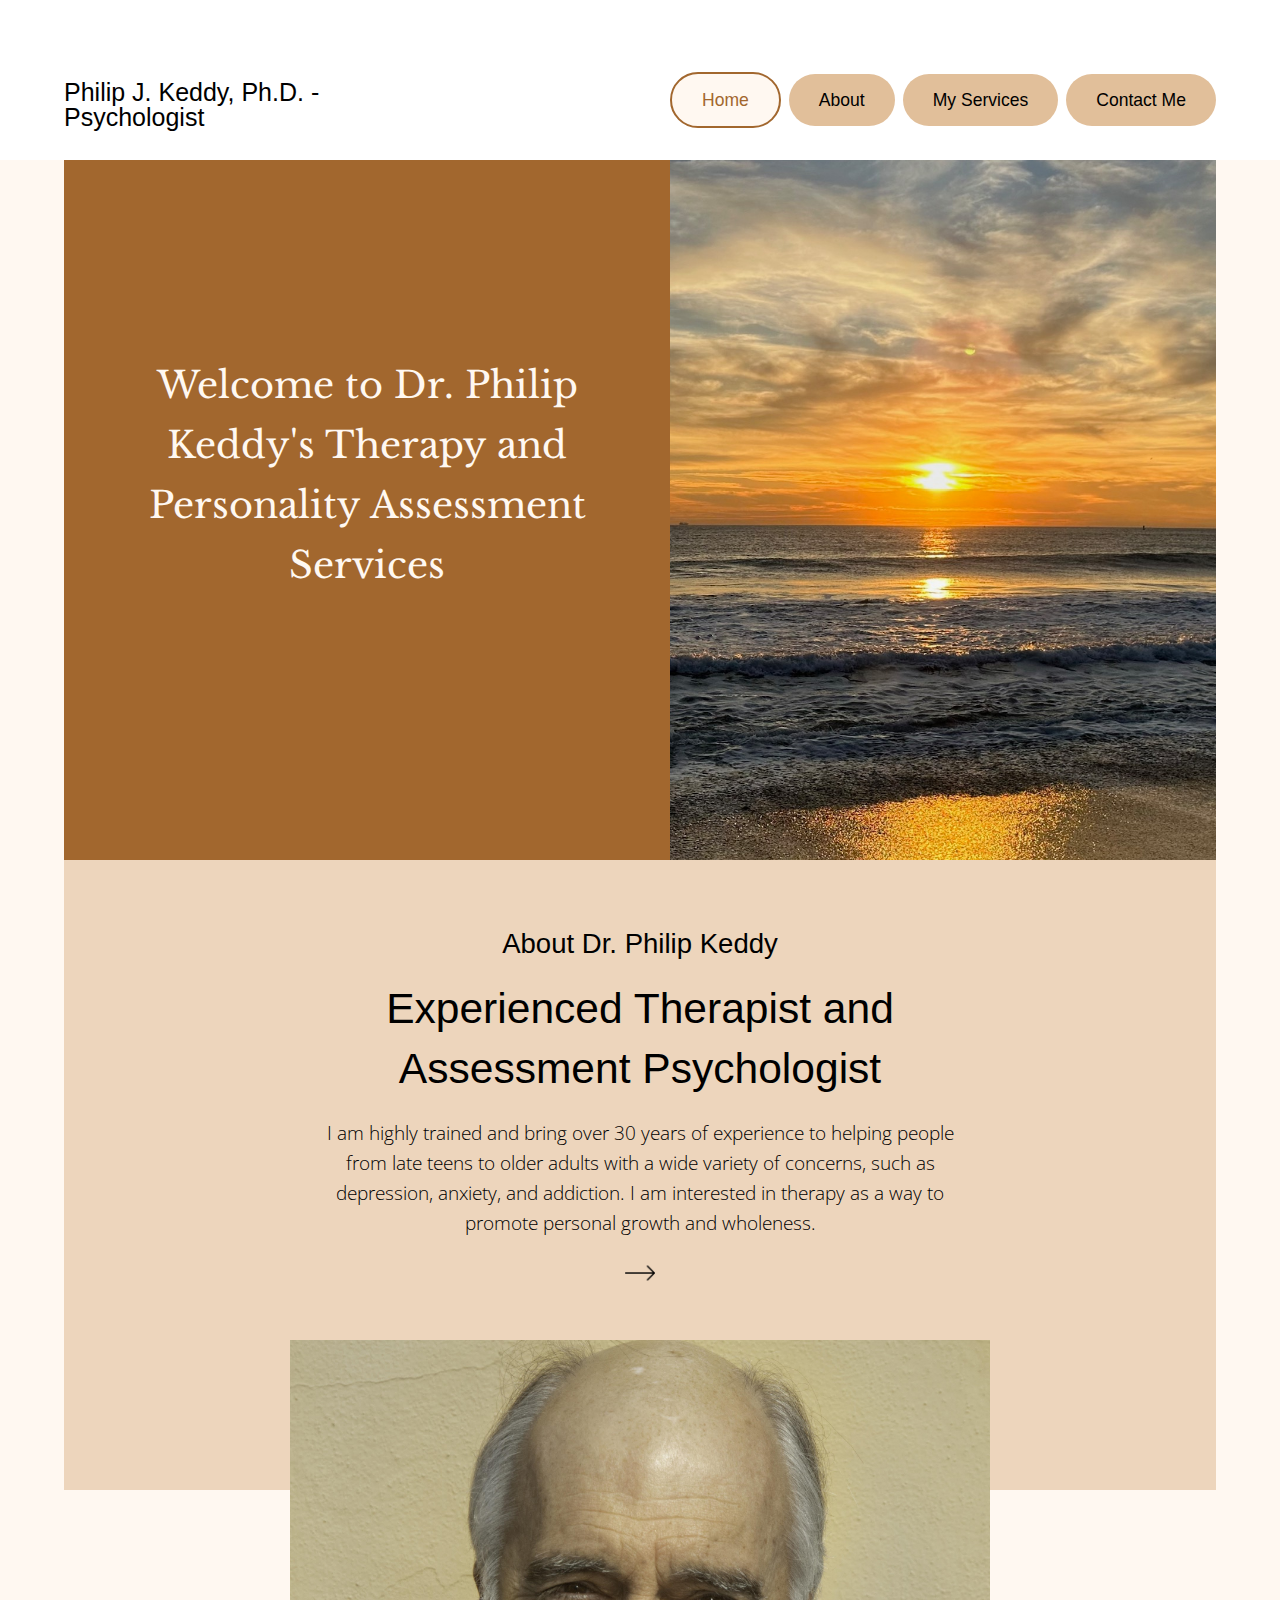
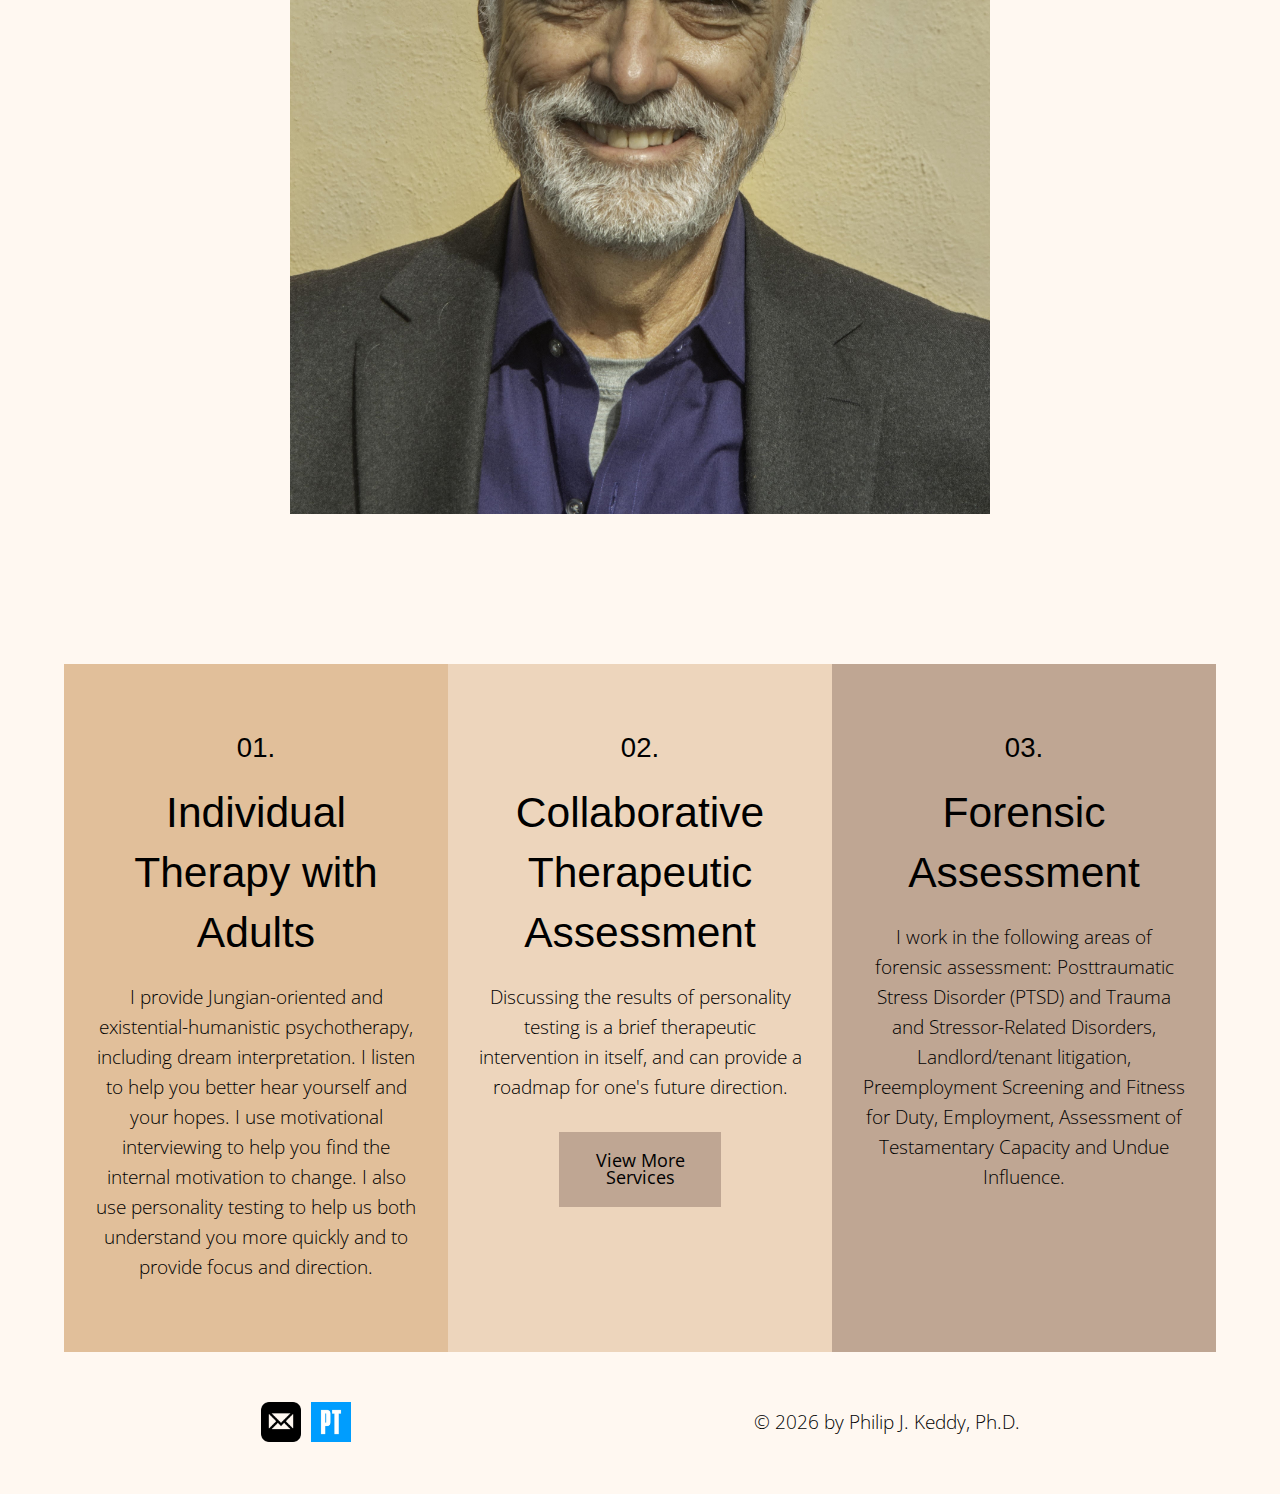
==== index.html @ f0e4ea2b "Add: final presentation" ====
<!DOCTYPE html>
<html lang="en">

<head>
    <meta charset="UTF-8">
    <meta name="viewport" content="width=device-width, initial-scale=1.0">
    <link rel="stylesheet" type="text/css" href="css/html5reset.css">
    <link rel="stylesheet" type="text/css" href="css/styles.css">
    <title>Home | Philip Keddy Therapy</title>
</head>

<body>
    <div class="skip"><a href="#home">Skip to Main Content</a></div>
    <div class="header-wrapper">
        <header>
            <div id="title">
                <img id="hamburger-menu-icon" src="images/hamburger.png" alt="Open Navigation Menu">
                <h1>Philip J. Keddy, Ph.D. - Psychologist</h1>
            </div>
            <div class="navigation-menu">
                <img id="close-menu-icon" src="images/close.png" alt="Close Navigation Menu">
                <nav>
                    <ul>
                        <li class="current-page"><a href="index.html">Home</a></li>
                        <li><a href="about.html">About</a></li>
                        <li><a href="services.html">My Services</a></li>
                        <li><a href="contact.html">Contact Me</a></li>
                    </ul>
                </nav>
            </div>
        </header>
    </div>


    <main id="home">
        <section id="welcome">
            <img src="images/sunset.jpg" alt="A peaceful shot of sunset by the seaside">
            <p>Welcome to Dr. Philip Keddy's Therapy and Personality Assessment Services</p>
        </section>

        <section id="about-section">
            <div class="text-content">
                <h2>About Dr. Philip Keddy</h2>
                <h3 class="subtitle">Experienced Therapist and Assessment Psychologist</h3>
                <p>I am highly trained and bring over 30 years of experience to helping people from late teens to
                    older
                    adults with a wide variety of concerns, such as depression, anxiety, and addiction. I am
                    interested
                    in
                    therapy as a way to promote personal growth and wholeness.</p>
                <a href="about.html" id="arrow-btn"><img src="images/right-arrow.png" alt="View about page"></a>
            </div>
            <img id="headshot" src="images/headshot.jpg" alt="A headshot of Dr. Philip Keddy smiling at the camera">
        </section>

        <section id="services-section">
            <div class="subsection">
                <h2>01.</h2>
                <h3>Individual Therapy with Adults</h3>
                <p>I provide Jungian-oriented and existential-humanistic psychotherapy, including dream interpretation.
                    I listen to help you better hear yourself and your hopes. I use motivational interviewing to help
                    you find the internal motivation to change. I also use personality testing to help us both
                    understand you more quickly and to provide focus and direction.</p>
            </div>
            <div class="subsection">
                <h2>02.</h2>
                <h3>Collaborative Therapeutic Assessment</h3>
                <p>Discussing the results of personality testing is a brief therapeutic intervention in itself, and can
                    provide a roadmap for one's future direction.</p>
                <a href="services.html" id="services-btn">View More Services</a>
            </div>
            <div class="subsection">
                <h2>03.</h2>
                <h3>Forensic Assessment</h3>
                <p>I work in the following areas of forensic assessment: Posttraumatic Stress Disorder (PTSD) and Trauma
                    and Stressor-Related Disorders, Landlord/tenant litigation, Preemployment Screening and Fitness for
                    Duty, Employment, Assessment of Testamentary Capacity and Undue Influence.</p>
            </div>
        </section>
    </main>

    <footer>
        <div id="media-icons">
            <a href="mailto:philipkeddyphd@gmail.com" target="_blank"><img src="images/email.png" alt="Email link"></a>
            <a href="https://www.psychologytoday.com/us/therapists/philip-james-keddy-oakland-ca/6801"
                target="_blank"><img src="images/psychologytoday.jpg" alt="Psychology Today Profile Link"></a>
        </div>
        <p>&#169; <span id="year"></span> by Philip J. Keddy, Ph.D.</p>
    </footer>

    <!-- javascripts -->
    <script src="js/hamburger_menu.js"></script>
    <script src="js/footer.js"></script>
</body>

</html>
---- css/styles.css ----
/* @import url('https://fonts.googleapis.com/css2?family=Fahkwang:ital,wght@0,300;0,400;0,500;0,600;0,700;1,300;1,400;1,500;1,600;1,700&family=Nunito+Sans:ital,opsz,wght@0,6..12,200..1000;1,6..12,200..1000&family=Poppins&display=swap'); */
@import url('https://fonts.cdnfonts.com/css/fahkwang');
@import url('https://fonts.googleapis.com/css2?family=Libre+Baskerville:ital,wght@0,400;0,700;1,400&family=Open+Sans:ital,wght@0,300..800;1,300..800&display=swap');
* {
    box-sizing: border-box;
}

body {
    background-color: #FFF8F1;
    font-family: "Open Sans", sans-serif;
    overflow-x: hidden;
}

p, li, label {
    font-size: calc(15px + 0.5vw);
    font-weight: 300;
    line-height: 30px;
}

h1 {
    font-family: "Fahkwang", sans-serif;
    font-weight: 300;
    font-size: calc(18px + 1vw);
    text-align: center;
    margin-top: 30px;
}

h2 {
    font-family: "Fahkwang", sans-serif;
    font-weight: 300;
    font-size: calc(18px + 1vw);
    text-align: center;
}

h3 {
    font-family: "Fahkwang", sans-serif;
    font-weight: 400;
    font-size: calc(25px + 1vw);
    text-align: center;
    line-height: 40px;
    margin-top: 20px;
    margin-bottom: 20px;
}

#hamburger-menu-icon {
    width: 50px;
    display: block;
    margin-left: auto;
    margin-right: 0;
}

#hamburger-menu-icon:hover {
    cursor: pointer;
}

#title {
    padding: 30px 20px 60px 20px;
    background-color: white;
}

.navigation-menu.active {
    right: 0;
}

.hidden {
    display: none;
}

.navigation-menu {
    position: absolute;
    top: 0;
    right: -100%;
    background-color: #FFF8F1;
    width: 100%;
    height: 100%;
    padding-top: 38px;
    padding-right: 35px;
    font-size: calc(16px + 1vw);
    transition: right 0.3s ease-in-out;
}

.navigation-menu ul {
    margin-top: 100px;
}

.navigation-menu li {
    width: 200px;
    border-bottom: 1px solid black;
    padding: 20px 0;
    text-align: center;
    font-size: calc(16px + 1vw);
    margin: 0 auto;
}

.navigation-menu a {
    font-family: "Fahkwang", sans-serif;
    text-decoration: none;
    color: black;
}

#close-menu-icon {
    width: 35px;
    display: block;
    margin-left: auto;
    margin-right: 0;
}

#close-menu-icon:hover {
    cursor: pointer;
}

.navigation-menu .current-page a {
    color: #A2672E;
}

footer {
    padding-top: 50px;
    padding-bottom: 50px;
}

footer img {
    width: 8%;
    min-width: 40px;
    max-width: 50px;
}

footer #media-icons {
    display: flex;
    justify-content: center;
    margin-bottom: 20px;
}

footer p {
    text-align: center;
}

.main-title {
    font-weight: 400;
    font-size: calc(25px + 1vw);
    padding: 50px 0;
}

/* skip to main link */
.skip a {
    color: black;
    text-decoration: none;
    position: absolute;
    margin-left: 30px;
    top: -40px;
    font-size: calc(15px + 0.2vw);
}

.skip a:focus {
    top: 20px;
    background-color: #A2672E;
    color:#FFF8F1;
    padding: 15px 20px;
    border-radius: 100px;
    box-shadow: 0 3px 6px rgba(255, 255, 255, 0.3);
}

body *:focus {
    outline: 3px solid #7d7d00;
}

/* home page */
#home #welcome {
    display: flex;
    flex-direction: column;
    width: 100%;
}

#home #welcome img {
    height: 300px;
    object-fit: cover;
}

#home #welcome p {
    font-family: "Libre Baskerville", serif;
    font-weight: 400;
    text-align: center;
    font-size: calc(24px + 1vw);
    line-height: 40px;
    color: #FFF8F1;
    background-color: #A2672E;
    padding: 70px 30px 70px 30px;
}

#home .subsection {
    padding: 70px 30px 70px 30px;
}

#home p {
    line-height: 30px;
    text-align: center;
}

#home #arrow-btn {
    width: 30px;
    display: block;
    margin: 0 auto;
    margin-top: 20px;
}

#home #arrow-btn img {
    width: 100%;
}

#home #about-section {
    padding: 0 0 30px 0;
}

#home #about-section .text-content {
    background-color: #EDD5BC;
    padding: 70px 30px 70px 30px;
}

#home #about-section #headshot {
    width: 80%;
    max-width: 700px;
    display: block;
    margin: 0 auto;
    position: relative;
    top: -50px;
}

#home .subsection:nth-of-type(1) {
    background-color: #E1BF9A;
}

#home .subsection:nth-of-type(2) {
    background-color: #EDD5BC;
}

#home .subsection:nth-of-type(3) {
    background-color: #BFA693;
}

#home #services-btn {
    display: block;
    text-align: center;
    width: 50%;
    min-width: 150px;
    max-width: 200px;
    background-color: #BFA693;
    text-decoration: none;
    color: black;
    padding: 20px 10px;
    margin: 20px auto 0 auto;
    font-size: calc(15px + 0.2vw);
}

/* about page */
#about section {
    padding: 70px 30px 70px 30px;
}

#about #intro p {
    margin: 20px 0;
    line-height: 30px;
}

#about #intro {
    background-color: #EDD5BC;
}

#about #intro h2, #about #intro h3 {
    text-align: left;
}

#about #intro img {
    display: block;
    width: 100%;
    max-width: 600px;
    margin: 0 auto;
}

#about #intro p:last-of-type {
    margin-bottom: 0;
}

#about #gallery img {
    display: block;
    width: 100%;
    max-width: 600px;
    margin: 10px auto;
}

#about #gallery img:last-of-type {
    margin-bottom: 0;
}

#about #experience {
    background-color: #BFA693;
}

#about #experience h2, #about #experience h3 {
    text-align: left;
}

#about #experience-intro h2:nth-of-type(2) {
    margin: 50px 0 20px 0;
}

#about #experience p {
    line-height: 30px;
}

#about #experience .experience-item {
    margin: 20px 0;
}

#about #experience .experience-item:last-of-type {
    margin: 0;
}

/* services page */
#services .service-section {
    position: relative;
    background-color: #EDD5BC;
    padding: 50px 30px;
    background-size: cover;
    background-position: center;
    background-repeat: no-repeat;
}

#services .service-section .overlay {
    position: absolute;
    top: 0;
    left: 0;
    right: 0;
    bottom: 0;
    background-color: rgba(255, 255, 255, 0.5); /* Black overlay with 50% opacity */
    z-index: 1;
}

#services .service-section * {
    position: relative;
    z-index: 2;
}

#services .service-section ul {
    padding-left: 20px;
}

#services .service-section:nth-of-type(1) {
    background-image: url(../images/section_bg4.jpg);
}

#services .service-section:nth-of-type(2) {
    background-image: url(../images/section_bg1.jpg);
}

#services .service-section:nth-of-type(3) {
    background-image: url(../images/section_bg3.jpg);
}

#services .service-section:nth-of-type(4) {
    background-image: url(../images/section_bg2.jpg);
}

/* contact page */
#contact #before-map > * {
    max-width: 700px;
    margin-left: auto;
    margin-right: auto;
}

#contact #before-map {
    padding: 0px 30px 50px 30px;
    background-color: #FFE5CB;
}

#contact form {
    margin: 30px auto;
}

#contact label {
    display: block;
}

#contact input, #contact textarea {
    width: 100%;
    padding: 15px;
    margin: 10px 0;
    border: 1px solid black;
    font-family: "Open Sans", sans-serif;
    font-size: calc(14px + 0.5vw);
    font-weight: 300;
}

#contact input:focus, #contact textarea:focus {
    outline: none;
    border-width: 2px;
}

#contact input[type="submit"] {
    background-color: #A2672E;
    color: white;
    border: none;
    padding: 15px 30px;
    font-size: calc(16px + 0.5vw);
    font-weight: 300;
    cursor: pointer;
    transition: background-color 0.3s ease-in-out;
}

#contact input[type="submit"]:hover {
    background-color: #8A5422;
}

#contact #address {
    margin-bottom: 20px;
}

#contact #address p, #contact #contact-info p {
    text-align: center;
    font-weight: 400;
}


@media screen and (min-width: 1100px) {
    p, li, label {
        font-size: calc(15px + 0.3vw);
        font-weight: 300;
        line-height: 35px;
    }

    main {
        /* padding: 0px 50px 0 50px; */
        width: 90%;
        margin: 0 auto;
    }

    .header-wrapper {
        background-color: white;
        width: 100%;
    }

    header {
        width: 90%;
        margin: 0 auto;
        display: flex;
        flex-direction: row;
        justify-content: space-between;
        align-items: center;
        background-color: white;
        padding: 20px 0px 10px 0px;
    }

    #title {
        padding-left: 0px;
        padding-bottom: 20px;
        width: 50%;
    }

    h1 {
        font-family: "Fahkwang", sans-serif;
        font-weight: 300;
        font-size: 25px;
        text-align: left;
    }

    h2 {
        font-size: calc(25px + 0.2vw);
    }

    h3 {
        font-size: calc(40px + 0.2vw);
        line-height: 60px;
    }

    #hamburger-menu-icon, #close-menu-icon {
        display: none;
    }

    .navigation-menu {
        position: relative;
        right: 0;
        background-color: transparent;
        padding: 0;
        text-align: right;
    }

    .navigation-menu ul {
        margin: 0;
        padding-top: 30px;
    }

    .navigation-menu li {
        display: inline-block;
        border: none;
        font-size: calc(15px + 0.2vw);
        font-weight: 500;
        background-color: #E1BF9A;
        border-radius: 80px;
        padding: 8px 30px;
        margin: 0;
        width: auto;
    }

    .navigation-menu .current-page {
        background-color: #FFF8F1;
        border: 2px solid #A2672E;
    }

    footer {
        width: 90%;
        margin: 0 auto;
        display: flex;
        flex-direction: row;
        justify-content: space-around;
        align-items: center;
    }

    footer #media-icons {
        margin-bottom: 0;
    }

    .main-title {
        font-size: calc(25px + 0.2vw);
    }

    /* home page */
    #home #welcome {
        display: flex;
        flex-direction: row-reverse;
        align-items: stretch;
    }

    #home #welcome img {
        flex: 1;
        height: 700px;
    }

    #home #welcome p {
        flex: 1;
        display: flex;
        align-items: center;
        justify-content: center;
        line-height: 60px;
        padding-top: 0;
    }

    #home #about-section {
        padding-bottom: 0;
    }

    #home #about-section .text-content {
        padding-bottom: 200px;
    }

    #home .text-content *{
        width: 60%;
        margin-left: auto;
        margin-right: auto;
    }

    #home #about-section #headshot {
        top: -150px;
    }

    #home #services-section {
        display: grid;
        grid-template-columns: 1fr 1fr 1fr;
    }

    #home #services-btn {
        margin-top: 30px;
    }

    /* about page */
    #about #intro #intro-title {
        width: 70%;
        margin: 0 auto;
    }

    #about #intro #intro-content {
        width: 70%;
        min-width: 800px;
        margin: 0 auto;
        display: grid;
        grid-template-columns: 1fr 1fr;
        column-gap: 30px;
    }

    #about #intro img {
        max-width: 500px;
    }

    #about #intro p {
        margin-top: 0;
        margin-bottom: 30px;
        line-height: 35px;
    }

    #about #gallery img {
        object-fit: cover;
        margin: 0;
        height: 100%;
        max-width: none;
    }

    #about #gallery-container {
        width: 70%;
        margin: 0 auto;
        display: grid;
        grid-template-columns: 3fr 5fr;
        column-gap: 20px;
    }

    #about #gallery-container #gallery-left {
        display: grid;
        grid-template-columns: 1fr;
        row-gap: 20px;
    }

    #about #gallery-container #gallery-right {
        display: grid;
        row-gap: 20px;
    }

    #about #gallery-subcontainer {
        display: grid;
        grid-template-columns: 3fr 5fr;
        align-items: stretch;
        column-gap: 20px;
    }

    #about #experience-intro, #about #qualifications {
        width: 70%;
        margin: 0 auto;
    }

    #about #qualifications {
        display: grid;
        grid-template-columns: 1fr 1fr;
        column-gap: 50px;
    }

    /* services page */
    #services, #services .service-section .overlay{
        width: 100%;
    }

    #services .service-section * {
        width: 60%;
        margin: 0 auto;
    }

    #services .service-section li {
        margin-left: 0;
    }

    #services .service-section h3 {
        margin: 60px auto 30px auto;
    }

    /* contact page */
    #contact #before-map > * {
        width: 60%;
    }
    #contact form #name-inputs {
        display: grid;
        grid-template-columns: 1fr 1fr;
        column-gap: 20px;
    }
}
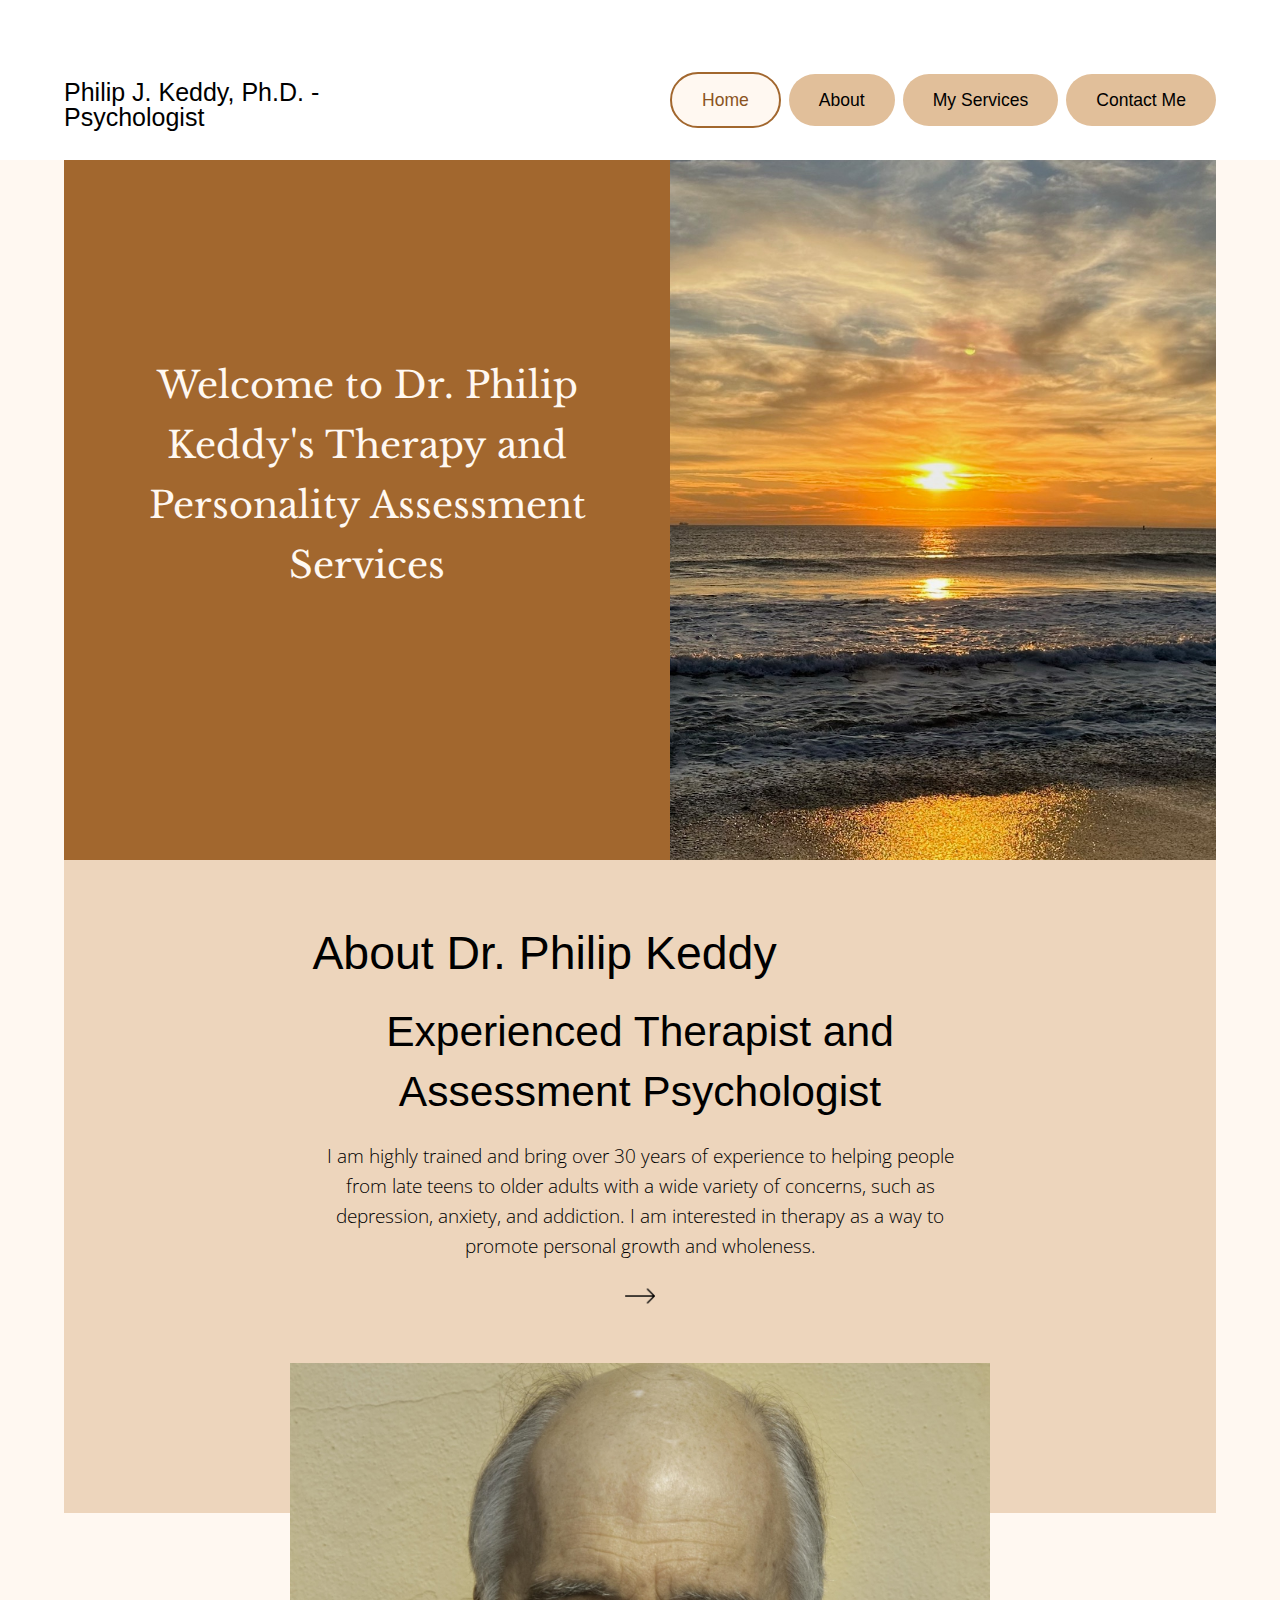
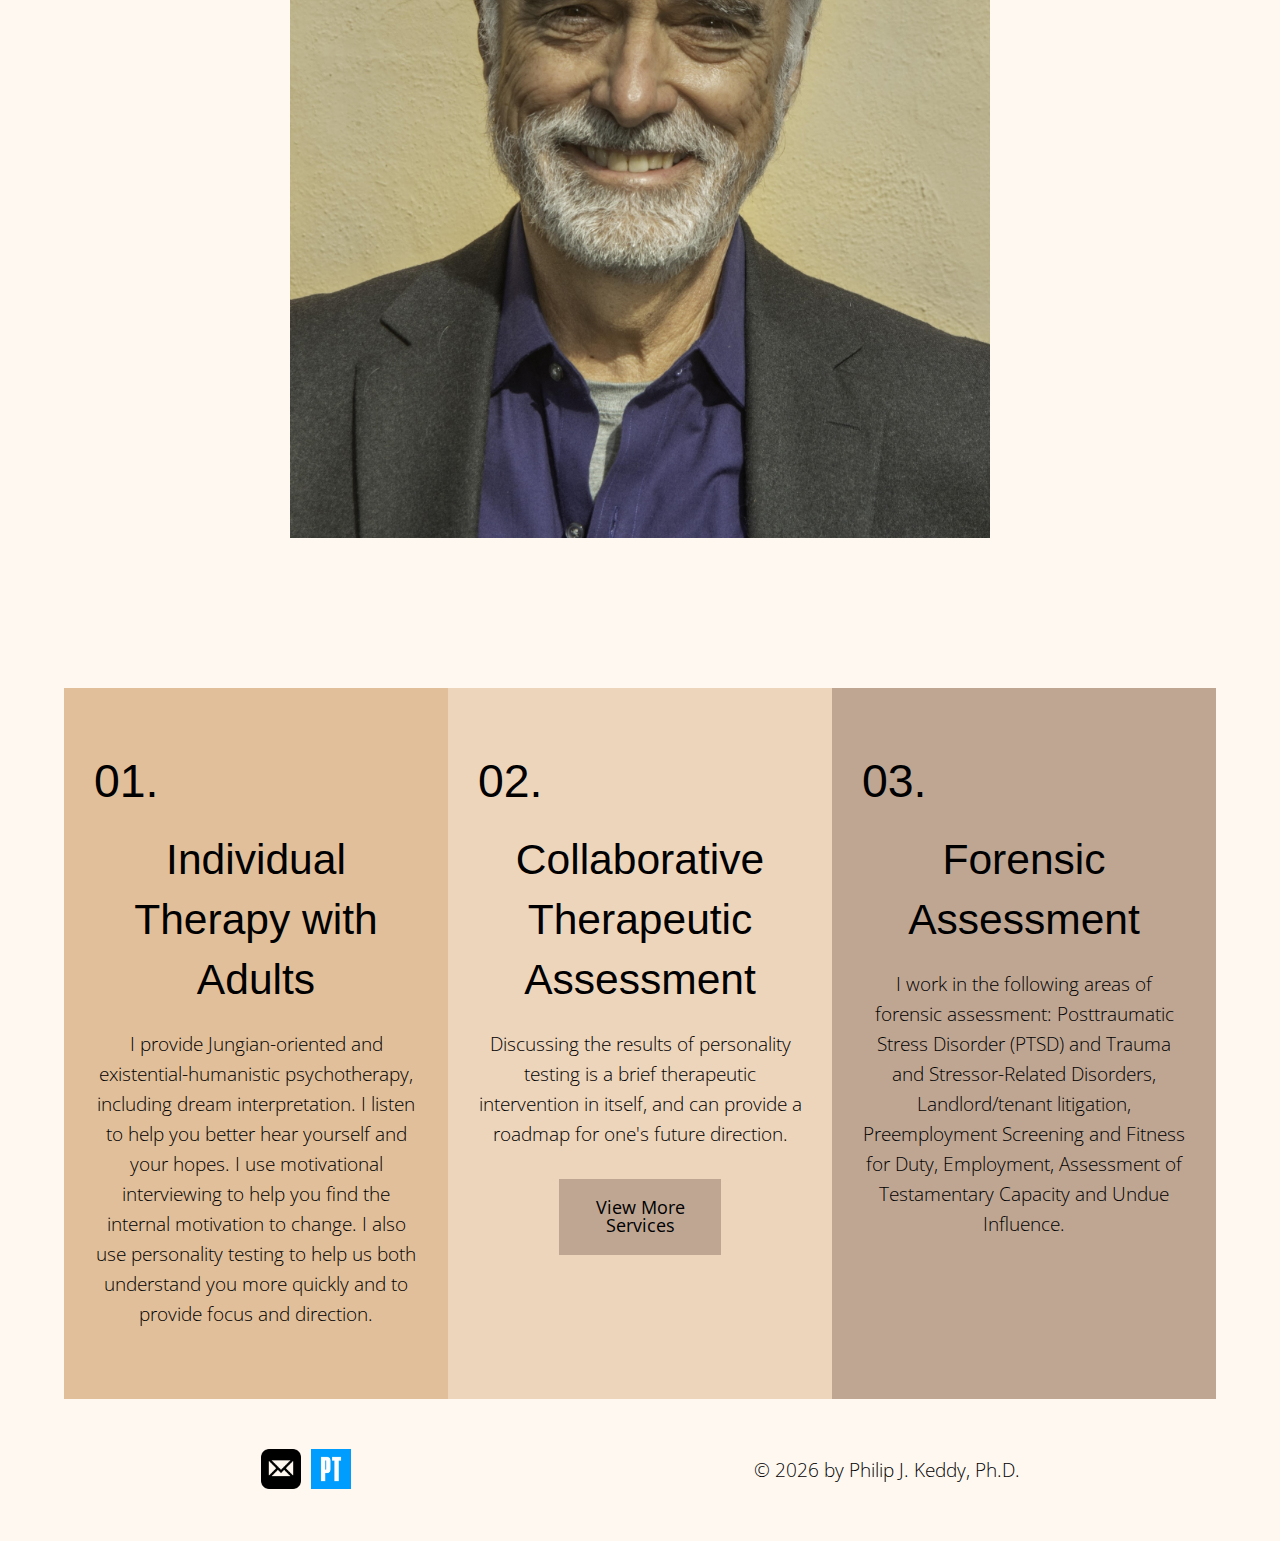
==== commit 1e60e26e: "Add: favicon" ====
--- a/index.html
+++ b/index.html
@@ -4,6 +4,7 @@
 <head>
     <meta charset="UTF-8">
     <meta name="viewport" content="width=device-width, initial-scale=1.0">
+    <link rel="icon" type="image/x-icon" href="favicon.ico">
     <link rel="stylesheet" type="text/css" href="css/html5reset.css">
     <link rel="stylesheet" type="text/css" href="css/styles.css">
     <title>Home | Philip Keddy Therapy</title>
--- a/css/styles.css
+++ b/css/styles.css
@@ -109,8 +109,12 @@
     cursor: pointer;
 }
 
+.navigation-menu .current-page:hover {
+    background-color: #FFF8F1;
+}
+
 .navigation-menu .current-page a {
-    color: #A2672E;
+    color: #8A5422;
 }
 
 footer {
@@ -248,6 +252,12 @@
     padding: 20px 10px;
     margin: 20px auto 0 auto;
     font-size: calc(15px + 0.2vw);
+    transition: all 0.3s ease-in-out;
+}
+
+#home #services-btn:hover {
+    background-color: #A2672E;
+    color: #FFF8F1;
 }
 
 /* about page */
@@ -284,10 +294,54 @@
     width: 100%;
     max-width: 600px;
     margin: 10px auto;
+    cursor: pointer;
 }
 
 #about #gallery img:last-of-type {
     margin-bottom: 0;
+}
+
+#about .image-overlay {
+    display: none;
+}
+
+#about .image-wrapper {
+    position: relative;
+    overflow: hidden;
+}
+
+.mobile-image-overlay {
+    position: absolute;
+    top: 0;
+    left: 0;
+    width: 100%;
+    height: 100%;
+    background-color: #FFF8F1;
+}
+
+.mobile-image-overlay img:nth-of-type(1) {
+    display: block;
+    width: 40px;
+    margin: 30px 0px 30px 30px;
+    cursor: pointer;
+}
+
+.mobile-image-overlay img:nth-of-type(2) {
+    display: block;
+    max-width: 100%;
+    max-height: 500px;
+    margin: 0 auto;
+}
+
+.mobile-image-overlay h4 {
+    font-size: calc(30px + 0.5vw);
+    font-weight: 500;
+    margin: 30px; 
+    line-height: 45px;
+}
+
+.mobile-image-overlay p {
+    margin: 30px 30px 0 30px; 
 }
 
 #about #experience {
@@ -418,6 +472,53 @@
     font-weight: 400;
 }
 
+/* 404 page */
+#page404 {
+    display: flex;
+    flex-direction: column;
+    align-items: center;
+    justify-content: center;
+    padding: 70px 30px 30px 30px;
+}
+
+#page404 img {
+    width: 100%;
+    max-width: 700px;
+}
+
+#page404 h1, h2 {
+    font-size: calc(30px + 0.5vw);
+    margin-bottom: 10px;
+}
+
+#page404 h1 {
+    font-weight: 800;
+}
+
+#page404 p {
+    margin: 30px 0;
+    text-align: center;
+}
+
+#page404 a {
+    display: block;
+    text-align: center;
+    width: 50%;
+    min-width: 150px;
+    max-width: 200px;
+    background-color: #BFA693;
+    text-decoration: none;
+    color: black;
+    padding: 20px 10px;
+    margin: 0 auto;
+    font-size: calc(15px + 0.2vw);
+    transition: all 0.3s ease-in-out;
+}
+
+#page404 a:hover {
+    background-color: #A2672E;
+    color: #FFF8F1;
+}
 
 @media screen and (min-width: 1100px) {
     p, li, label {
@@ -497,6 +598,11 @@
         padding: 8px 30px;
         margin: 0;
         width: auto;
+        transition: background-color 0.3s ease-in-out;
+    }
+
+    .navigation-menu li:hover {
+        background-color: #BFA693;
     }
 
     .navigation-menu .current-page {
@@ -599,14 +705,61 @@
         margin: 0;
         height: 100%;
         max-width: none;
+        transition: transform 0.4s ease;
+        cursor: initial;
     }
 
     #about #gallery-container {
-        width: 70%;
+        width: 80%;
         margin: 0 auto;
         display: grid;
         grid-template-columns: 3fr 5fr;
         column-gap: 20px;
+    }
+
+    .mobile-image-overlay h4, .mobile-image-overlay p {
+        text-align: center;
+    }
+
+    #about .image-wrapper .image-overlay {
+        position: absolute;
+        top: 0;
+        left: 0;
+        width: 100%;
+        height: 100%;
+        padding: 20px;
+        background: linear-gradient(transparent, rgba(0, 0, 0, 0.8));
+        display: flex;
+        flex-direction: column;
+        justify-content:flex-end;
+        text-align: left;
+        opacity: 0;
+        transition: opacity 0.4s ease;
+        color: white;
+    }
+
+    #about .image-wrapper p {
+        font-size: calc(12px + 0.3vw);
+        line-height: 25px;
+        margin-top: 10px;
+        overflow-y: auto;
+        scrollbar-width: none;
+    }
+
+    #about .image-wrapper p::-webkit-scrollbar {
+        display: none;
+    }
+
+    #about .image-wrapper h4 {
+        line-height: 25px;
+    }
+
+    #about .image-wrapper:hover .image-overlay {
+        opacity: 1;
+    }
+
+    #about .image-wrapper:hover img {
+        transform: scale(1.1);
     }
 
     #about #gallery-container #gallery-left {
@@ -665,4 +818,31 @@
         grid-template-columns: 1fr 1fr;
         column-gap: 20px;
     }
+
+    /* 404 page */
+    #page404 {
+        width: 65%;
+        display: flex;
+        flex-direction: row-reverse;
+        margin-bottom: 150px;
+    }
+
+    #page404 img {
+        max-width: fit-content;
+    }
+
+    #page404 h1, h2 {
+        font-size: calc(40px + 0.5vw);
+        margin-bottom: 25px;
+        text-align: left;
+    }
+
+    #page404 p {
+        margin: 80px 0 40px 0;
+        text-align: left;
+    }
+
+    #page404 a {
+        margin: 0;
+    }
 }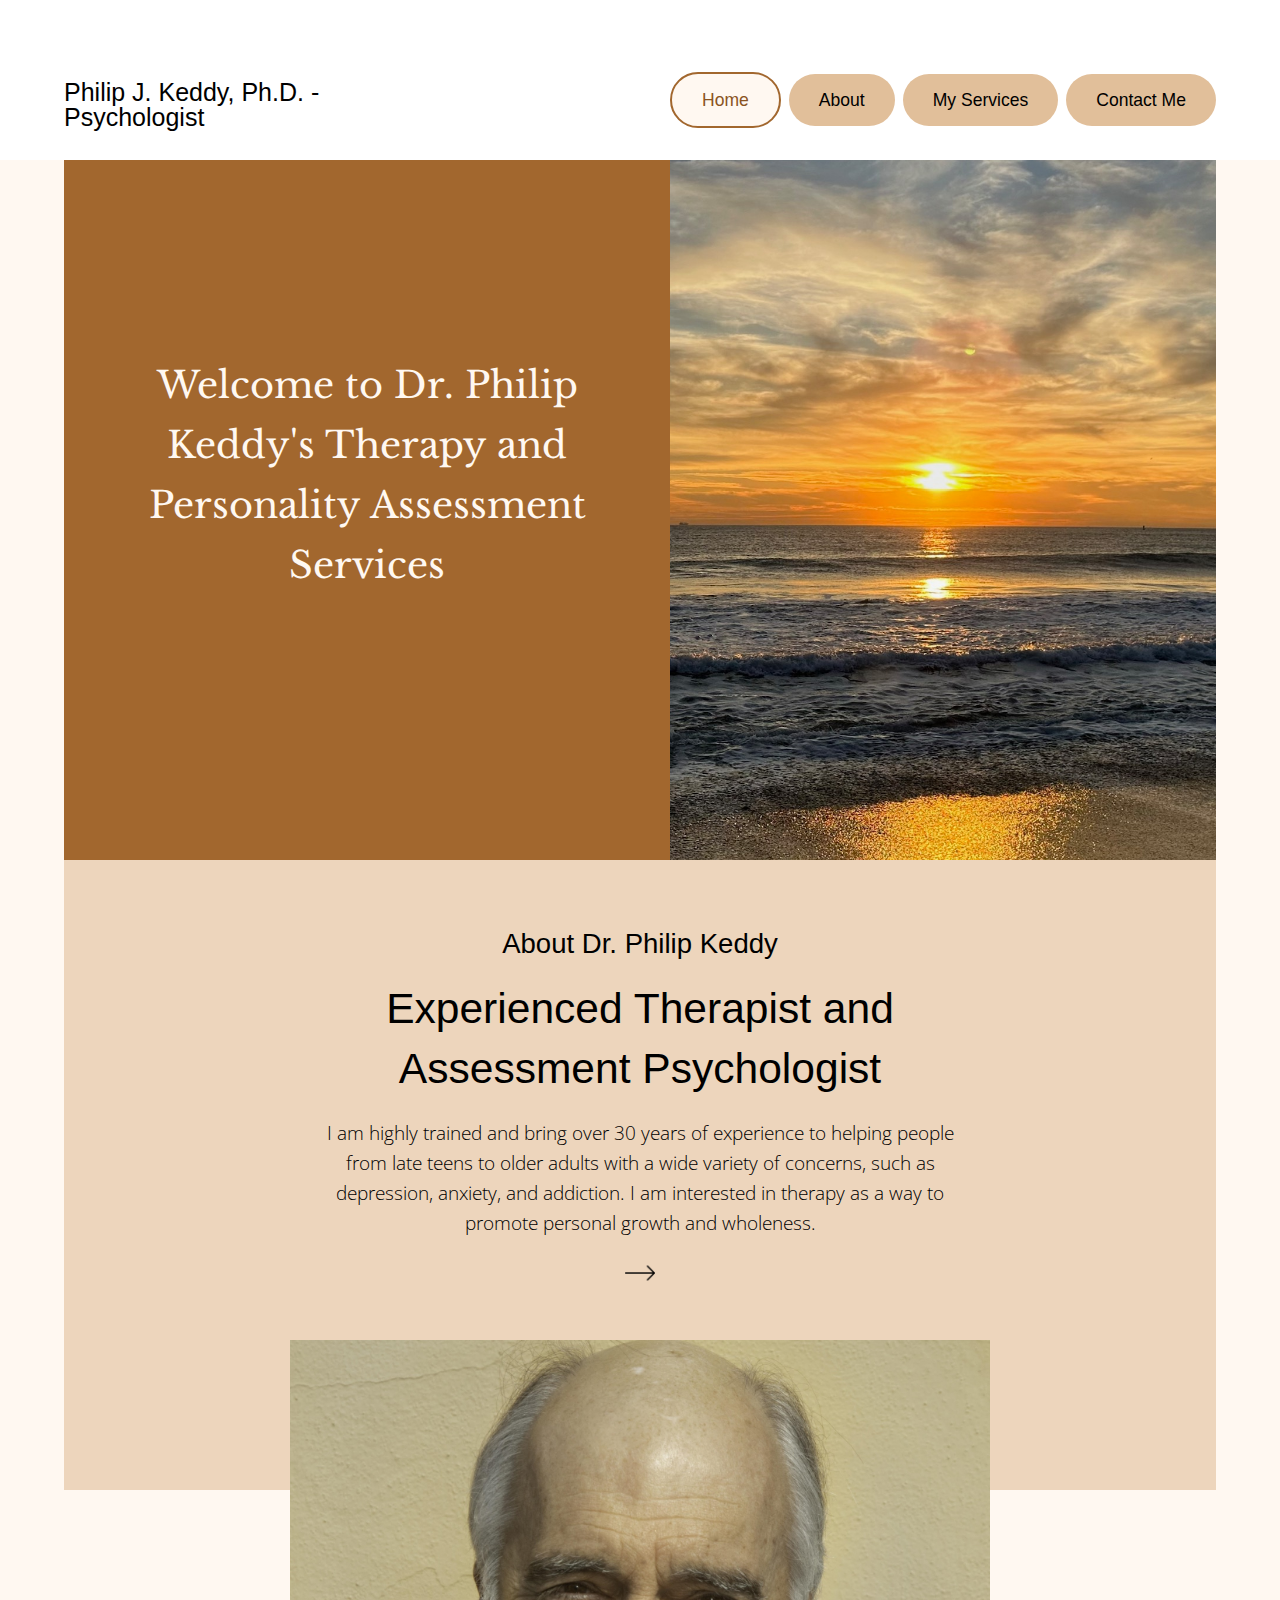
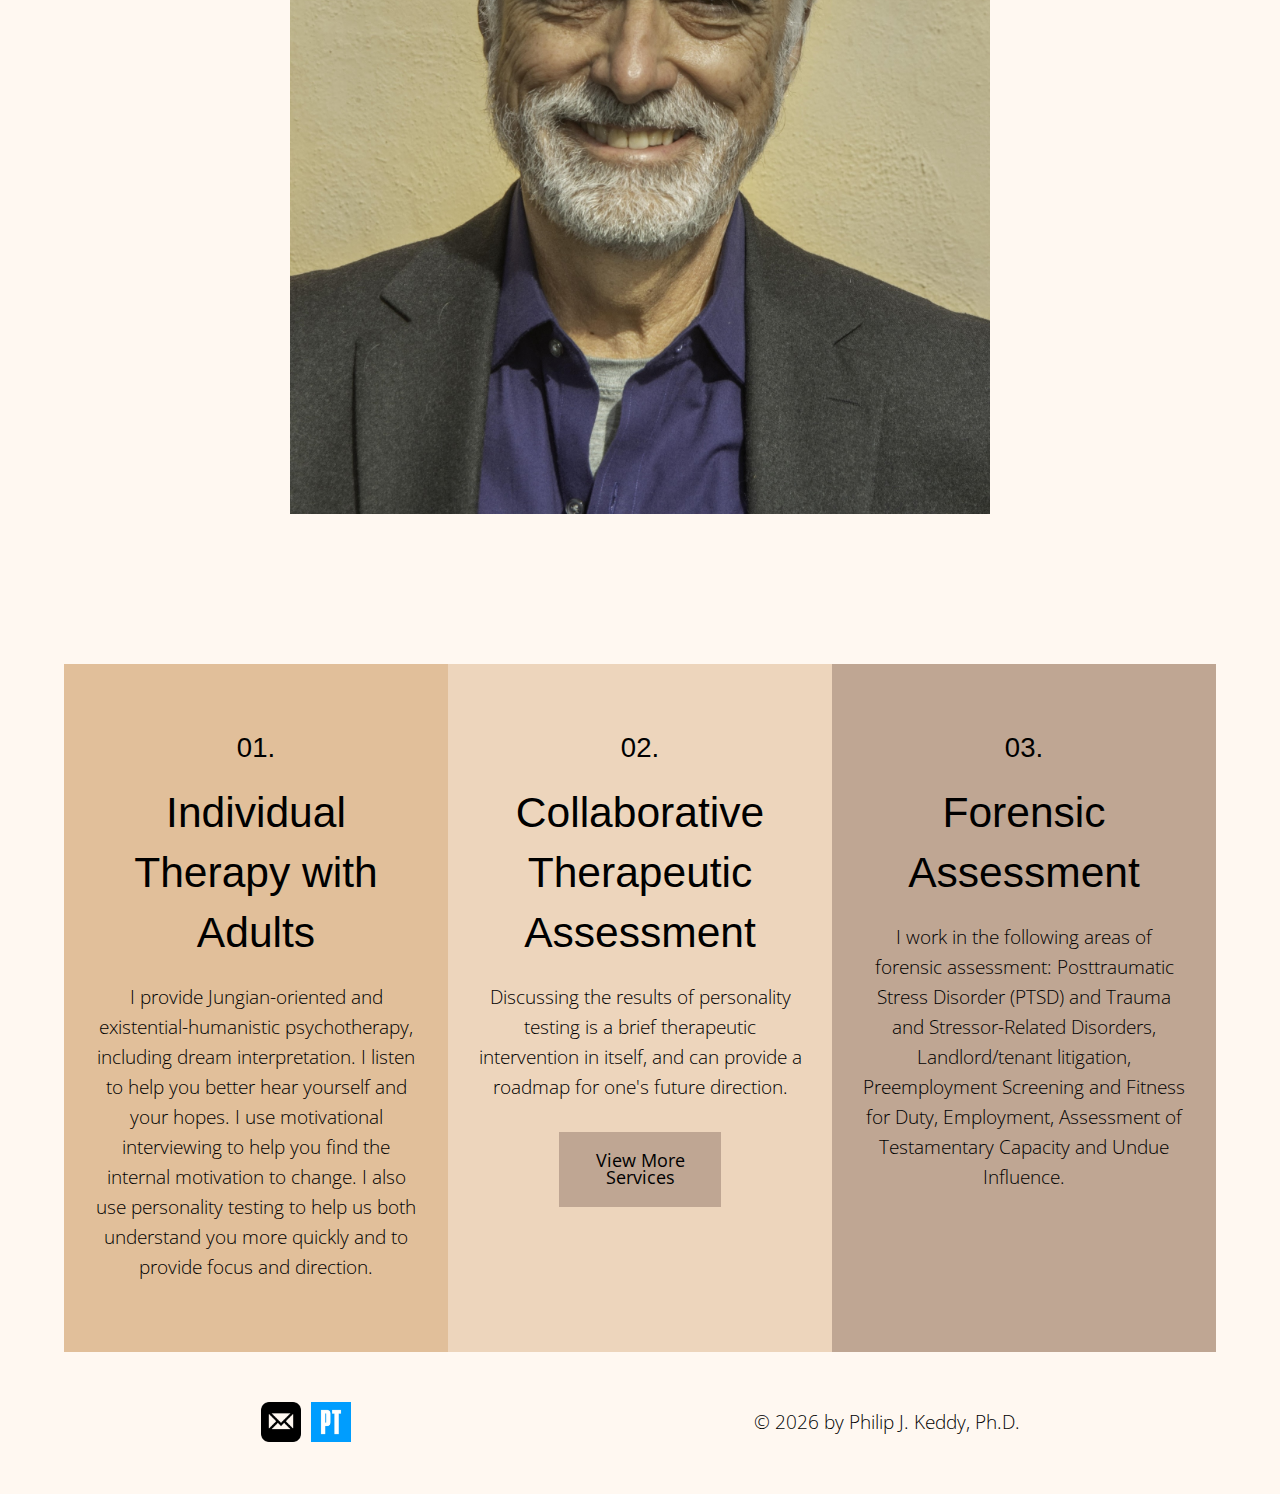
==== commit 5853b634: "Fix: h2 styles" ====
--- a/index.html
+++ b/index.html
@@ -16,7 +16,7 @@
         <header>
             <div id="title">
                 <img id="hamburger-menu-icon" src="images/hamburger.png" alt="Open Navigation Menu">
-                <h1>Philip J. Keddy, Ph.D. - Psychologist</h1>
+                <h1><a href="index.html">Philip J. Keddy, Ph.D. - Psychologist</a></h1>
             </div>
             <div class="navigation-menu">
                 <img id="close-menu-icon" src="images/close.png" alt="Close Navigation Menu">
--- a/css/styles.css
+++ b/css/styles.css
@@ -23,6 +23,11 @@
     font-size: calc(18px + 1vw);
     text-align: center;
     margin-top: 30px;
+}
+
+h1 > a {
+    color: black;
+    text-decoration: none;
 }
 
 h2 {
@@ -486,7 +491,7 @@
     max-width: 700px;
 }
 
-#page404 h1, h2 {
+#page404 h1, #page404 h2 {
     font-size: calc(30px + 0.5vw);
     margin-bottom: 10px;
 }
@@ -831,7 +836,7 @@
         max-width: fit-content;
     }
 
-    #page404 h1, h2 {
+    #page404 h1, #page404 h2 {
         font-size: calc(40px + 0.5vw);
         margin-bottom: 25px;
         text-align: left;
